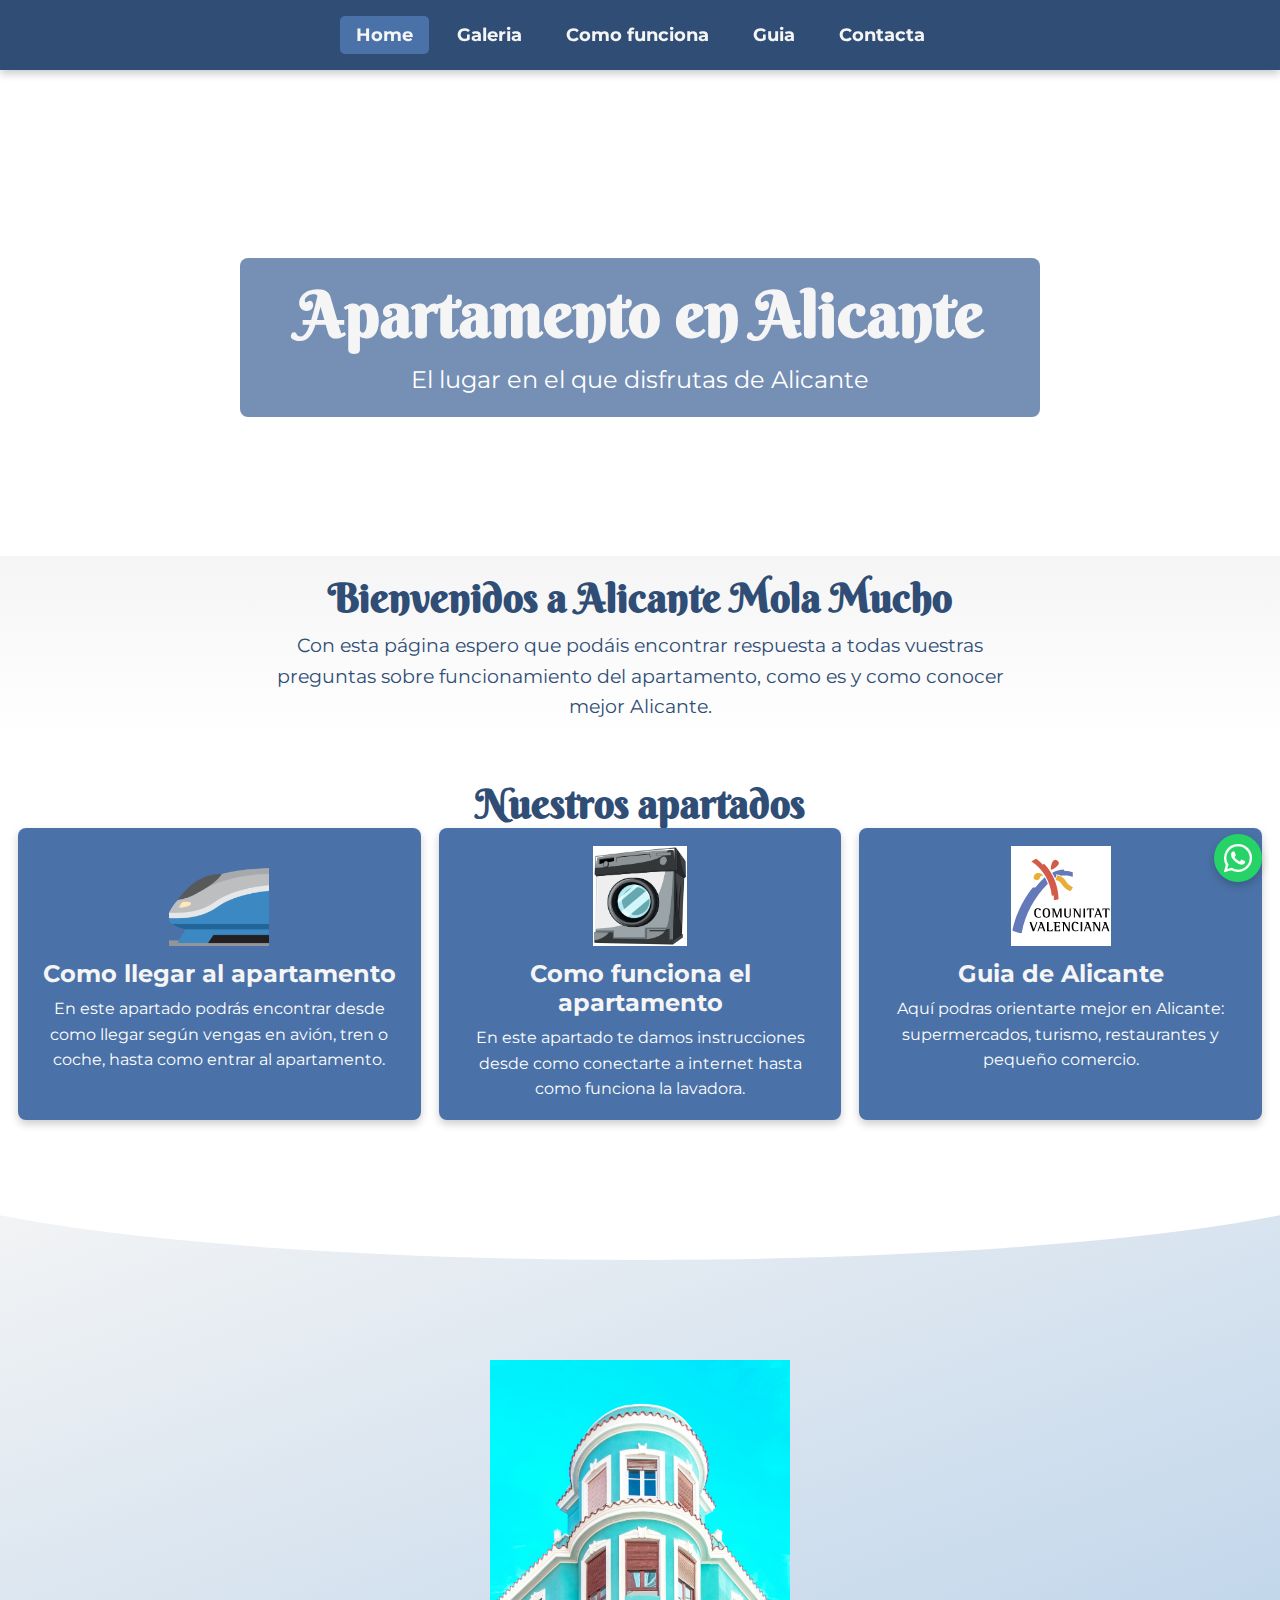
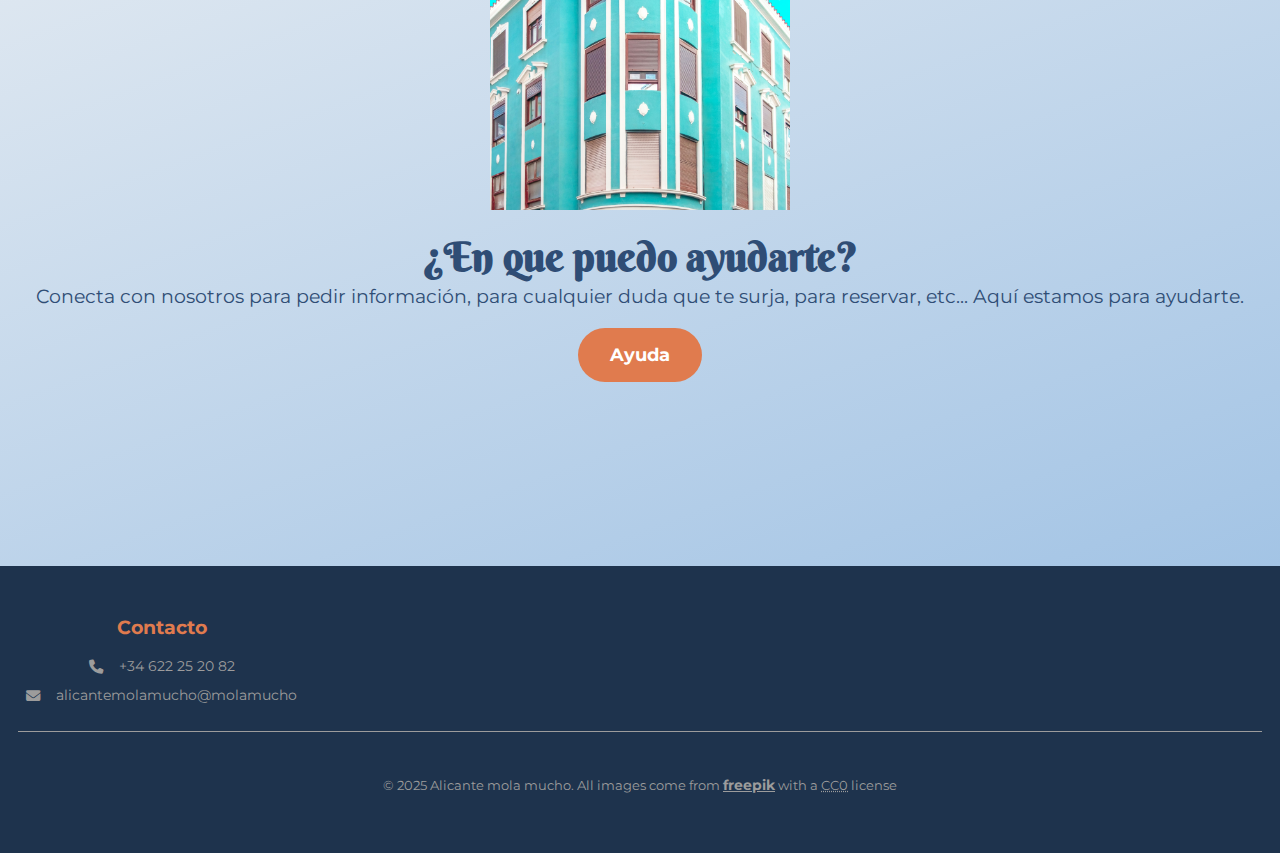
==== index.html @ 7c20886d "Add files via upload" ====
<!DOCTYPE html>
<html lang="es">

<head>
  <meta charset="UTF-8">
  <meta name="viewport" content="width=device-width, initial-scale=1.0">
  <link rel="stylesheet" href="css/style.css">
  <link rel="icon" href="images/favicon.ico" type="image/png">
  <title>Alicante Mola Mucho</title>
  <meta name="description" content="El apartamento donde Alicante hace que mole mucho">

</head>

<body>
  <a href="#main-content" class="skip-to-main">Skip to Main Content</a>
  <!-- Navigation Menu -->
  <header class="home-header">
    <div>
      <nav class="navbar">
        <ul>
          <li><a href="#" class="active">Home</a></li>
          <li><a href="galeria.html">Galeria</a></li>
            <li><a href="highlights.html">Como funciona</a></li>
            <li><a href="highlights.html">Guia</a></li>
          <li><a href="contact.html">Contacta</a></li>
        </ul>
      </nav>
    </div>
    <section class="hero-section">
      <div class="hero">
        <div class="hero-content">
          <h1>Apartamento en Alicante</h1>
          <p>El lugar en el que disfrutas de Alicante</p>
        </div>
      </div>
    </section>
  </header>
  <main id="main-content">
    <div>
      <!-- Introducción -->
      <section class="introduction">
        <div>
          <h2>Bienvenidos a Alicante Mola Mucho</h2>
          <p>Con esta página espero que podáis encontrar respuesta a todas vuestras preguntas sobre funcionamiento del apartamento, como es y como conocer mejor Alicante.</p>
        </div>
      </section>

      <!-- Sección de Highlights -->
      <section class="highlights">
        <h2>Nuestros apartados</h2>
        <div class="highlight-cards">
          <article class="highlight-card">
            <img src="images/apple-touch-icon.png" alt="Renewable Energy">
            <h3>Como llegar al apartamento</h3>
            <p>En este apartado podrás encontrar desde como llegar según vengas en avión, tren o coche, hasta como entrar al apartamento.</p>
          </article>
          <article class="highlight-card">
            <img src="images/lavadora.jpg" alt="Eco-Friendly Practices">
            <h3>Como funciona el apartamento</h3>
            <p>En este apartado te damos instrucciones desde como conectarte a internet hasta como funciona la lavadora.</p>
          </article>
          <article class="highlight-card">
            <img src="images/comunitat-valenciana.svg" alt="Green Innovation">
            <h3>Guia de Alicante</h3>
            <p>Aquí podras orientarte mejor en Alicante: supermercados, turismo, restaurantes y pequeño comercio.</p>
          </article>
        </div>
      </section>

      <!-- Sección de CTA -->
      <section class="cta-section">
        <div class="cta-content">
          <img src="images/edificioantiguo.jpg" alt="Recycled">
          <h2>¿En que puedo ayudarte?</h2>
          <p>Conecta con nosotros para pedir información, para cualquier duda que te surja, para reservar, etc... Aquí estamos para ayudarte.</p>
          <a href="contact.html" class="cta-button">Ayuda</a>
        </div>
      </section>
    </div>
  </main>
  <!-- Botón de WhatsApp flotante -->
  <a href="https://wa.me/622252082" class="whatsapp-icon" target="_blank"  aria-label="WhatsApp">
    <i class="fab fa-whatsapp"></i>
  </a>

  <footer id="footer">
    <div class="container">
      <section class="footer-main">
        <div class="footer-sections">

        
          <!-- Información de Contacto -->
          <div class="footer-contact">
            <h3 class="footer-heading">Contacto</h3>
            <address>
              <ul>
                <li><i class="fas fa-phone"></i><a href="tel:+34622252082" aria-label="Phone"><span>+34 622 25 20 82</span> </a>
                </li>
                <li><i class="fas fa-envelope"></i><a href="mailto:coteneska2@gmail.com"
                    aria-label="Email"><span>alicantemolamucho@molamucho</span></a>
                </li>
              </ul>
            </address>
          </div>

        </div>
      </section>

      <!-- Sección de Redes Sociales y Derechos -->
      <!--<div class="footer-bottom">
        <nav aria-label="Enlaces a redes sociales">
          <ul class="social-icons">
            <li><a href="#" class="social-icon" aria-label="Facebook"><i class="fab fa-facebook-f"></i></a></li>
            <li><a href="#" class="social-icon" aria-label="Twitter"><i class="fa-brands fa-x-twitter"></i></a></li>
            <li><a href="#" class="social-icon" aria-label="Instagram"><i class="fab fa-instagram"></i></a></li>
            <li><a href="#" class="social-icon" aria-label="LinkedIn"><i class="fab fa-linkedin-in"></i></a></li>
          </ul>
        </nav> -->
<div class="footer-bottom">
        <nav aria-label="Enlaces a redes sociales">
          <ul class="social-icons">
        <p>&copy; 2025 Alicante mola mucho. All images come from <a href="https://www.freepik.com/" class="underline" target="_blank">freepik</a> with a <abbr title="Creative Commons Zero">CC0</abbr> license</p>
            </ul>
    </nav>
      </div>
    </div>
  </footer>


</body>

</html>
---- css/style.css ----
@import url('https://fonts.googleapis.com/css2?family=Berkshire+Swash&family=Montserrat:ital,wght@0,100..900;1,100..900&display=swap');
@import url("https://cdnjs.cloudflare.com/ajax/libs/font-awesome/6.6.0/css/all.min.css");


/* Reset simple */
* {
  margin: 0;
  padding: 0;
  box-sizing: border-box;
}

/*:root {
  --green: #4E6A52;
  --dark-green: #354F3A;
  --darker-green: #27302E;
  --light-green: #A8D5BA;
  --lighter-green: #f1f5f1;
  --light-beige: #f5efe3;
  --white: #ffffff;
  --orange: #E07B4E;
  --light-gray: #9C9C9C;
  --lighter-gray: #cccccc;
  --light-shadow: 0 4px 8px rgba(0, 0, 0, 0.2);
}*/

:root {
  --blue: #4A72A8;
  --dark-blue: #2F4D75;
  --darker-blue: #1E334D;
  --light-blue: #A3C4E5;
  --lighter-blue: #EDF4FA;
  --light-beige: #F5F5F5; /* Un tono neutro claro */
  --white: #ffffff;
  --accent-blue: #E07B4E; /* Color de acento en lugar del naranja */
  --light-gray: #9C9C9C;
  --lighter-gray: #CCCCCC;
  --light-shadow: 0 4px 8px rgba(0, 0, 0, 0.2);
}


/* Estilos Generales */
body {
  font-family: Montserrat, sans-serif;
  color: var(--dark-blue);
  background-color: var(--white);
  font-size: 18px;
}

header {
  background-color: var(--white);
  color: var(--white);
}

main {
  max-width: 1440px;
  margin-left: auto;
  margin-right: auto;
}

p {
  line-height: 1.6;
  font-size: 1rem;
}

h1 {
  font-size: 4rem;
}

h2 {
  font-family: "Berkshire Swash", cursive;
  font-size: 2.5rem;
  line-height: 3rem;
}

h3 {
  font-size: 1.3rem;
}

sup {
  font-size: 0.8rem;
  color: var(--accent-blue);
}

.skip-to-main {
  position: absolute;
  left: -9999px;
  z-index: 999;
  padding: 1em;
  background-color: var(--accent-blue);
  color: white;
  opacity: 0;
}
.skip-to-main:focus {
  left: 50%;
  transform: translateX(-50%);
  opacity: 1;
}

/* Estilos de la Navbar */
.home-header .navbar {
  margin-top: -70px;
}
.navbar {
  position: fixed;
  width: 100%;
  padding: 24px 0;
  background-color: var(--dark-blue);
  z-index: 10;
  box-shadow: var(--light-shadow);
}

.navbar ul {
  display: flex;
  list-style: none;
  justify-content: center;
  gap: 12px;
}

/* Enlaces de la Navbar */
.navbar a {
  text-decoration: none;
  color: var(--light-beige);
  font-weight: bold;
  padding: 8px 16px;
  position: relative;
  transition: color 0.3s ease, background-color 0.3s ease;
}

.navbar a:hover {
  background-color: var(--blue);
  color: var(--light-beige);
  border-radius: 5px;
}

/* Efecto de subrayado animado */
.navbar a::after {
  content: "";
  position: absolute;
  left: 50%;
  bottom: -5px;
  width: 0;
  height: 2px;
  background-color: var(--light-beige);
  transition: width 0.3s ease, left 0.3s ease;
}

.navbar a:hover::after {
  width: 100%;
  left: 0;
}

.navbar a.active {
  background-color: var(--blue);
  color: var(--light-beige);
  border-radius: 5px;
}

/* Hero Section */
.hero-section {
  width: 100%;
  max-width: 1440px;
  margin: 70px auto 0 auto;
  padding: 18px;
  text-align: center;
}

.hero {
  height: 50vh;
  background-color: var(--white);
  background-image: url('../images/rowan-freeman-vfTpdhCMhcw-unsplash.jpg');
  background-size: contain;
  background-repeat: no-repeat;
  background-position: left center;
  color: var(--white);
  text-align: center;
  padding: 100px 18px;
}

.hero-content {
  max-width: 800px;
  margin: 70px auto;
  background-color: rgba(58, 95, 150, 0.7);
  padding: 18px;
  border-radius: 8px;
}

.hero h1 {
  font-family: "Berkshire Swash", cursive;
  line-height: 1.2;
  color: var(--light-beige);
}

.hero p {
  font-size: 1.5rem;
  margin-top: 8px;
  color: var(--white);
}

/* Media Queries */
@media (max-width: 768px) {
  .hero h1 {
    font-size: 3rem;
  }

  .hero p {
    font-size: 1.2rem;
  }
}


/* Introducción */
.introduction {
  background: linear-gradient(var(--light-beige), var(--white));
  display: flex;
  justify-content: center;
}

.introduction>div {
  max-width: 800px;
  padding: 18px;
  text-align: center;
  color: var(--dark-blue);
}

.introduction p {
  font-size: 1.2rem;
  margin-top: 8px;
  line-height: 1.6;
}

/* Highlights */
.highlights {
  background-color: white;
  padding: 40px 18px;
  text-align: center;
}

.highlight-cards {
  display: flex;
  justify-content: space-around;
  gap: 18px;
  flex-wrap: wrap;
}

.highlight-card {
  flex: 1 1 30%;
  background-color: var(--blue);
  color: var(--white);
  padding: 18px;
  border-radius: 8px;
  box-shadow: var(--light-shadow);
  text-align: center;
}

.highlight-card img {
  max-height: 100px;
  margin-bottom: 8px;
}

.highlight-card h3 {
  font-size: 1.5rem;
  color: var(--light-beige);
  margin-bottom: 8px;
}


@media (max-width: 768px) {
  .highlight-cards {
    flex-direction: column;
    gap: 18px;
  }
}


/* CTA Section */
.cta-section {
  background: linear-gradient(160deg, var(--light-beige), var(--light-blue));
  color: var(--dark-blue);
  padding: 200px 18px;
  text-align: center;
  position: relative;
  overflow: hidden;
}

/* Separador Ondulado */
.cta-section::before {
  content: "";
  position: absolute;
  left: 0;
  top: 0;
  width: 100%;
  height: 100px;
  background: white;
  clip-path: ellipse(60% 100% at 50% 0%);
}

/* Contenido del CTA */

.cta-content p {
  font-size: 1.2rem;
  color: var(--beige);
  margin-bottom: 32px;
}



.cta-content img {
  width: 300px;
  margin-bottom: 18px;
}

/* Footer base */
#footer {
  background-color: var(--darker-blue);
  color: var(--white);
  padding: 48px 18px;
  line-height: 1.4;
}

.footer-bottom .underline {
  text-decoration: underline;
}

/* Diseño en una columna para móviles */
.footer-sections {
  display: grid;
  grid-template-columns: 1fr;
  gap: 16px;
  text-align: center;
}

.footer-main {
  max-width: 1440px;
  margin: 0 auto;
}

/* Estilos generales */
.footer-heading {
  font-size: 1.2rem;
  margin-bottom: 16px;
  color: var(--accent-blue);
}

footer h2 {
  text-align: center;
}

footer ul {
  list-style-type: none;
  padding: 0;
}

footer a {
  color: var(--light-gray);
  text-decoration: none;
  font-size: 0.9rem;
  transition: color 0.3s;
}

footer a:hover {
  color: var(--light-beige);
}

.footer-contact h3 {
  text-align: center;
}

.footer-contact ul {
  font-size: 0.9rem;
  color: var(--light-gray);
}

.footer-contact li {
  margin-bottom: 8px;
  display: flex;
  justify-content: center;
  gap: 1rem;
}

.footer-contact .fas {
  position: relative;
  top: 4px;
}

/* Redes Sociales */
.social-icons {
  display: flex;
  gap: 16px;
  justify-content: center;
  padding-top: 18px;
}

.social-icon {
  color: var(--white);
  font-size: 1.5rem;
  transition: color 0.3s, transform 0.3s;
}

.social-icon:hover {
  color: var(--accent-blue);
  transform: scale(1.1);
}

/* Derechos */
.footer-bottom {
  color: var(--light-gray);
  margin-top: 18px;
  text-align: center;
  border-top: 1px solid var(--light-gray);
  padding-top: 16px;
}

.footer-bottom p {
  font-size: 0.8rem;
  margin: 8px 0;
}

.footer-bottom a {
  color: var(--light-gray);
  text-decoration: none;
  font-weight: bold;
}

.footer-bottom a:hover {
  color: var(--white);
}

/* Diseño para pantallas medianas */
@media (min-width: 600px) {
  .footer-sections h2 {
    grid-column: span 3;

  }
  .footer-sections {
    grid-template-columns: repeat(3, 1fr);
    gap: 18px;
  }
}

/* Diseño para pantallas grandes */
@media (min-width: 1024px) {
  .footer-sections h2 {
    grid-column: span 1;

  }
  .footer-sections {
    grid-template-columns: repeat(4, 1fr);
    gap: 32px;
    text-align: left;
  }

  .footer-heading,
  footer ul {
    text-align: left;
  }
}



/* Botón de WhatsApp Flotante */
.whatsapp-icon {
  position: fixed;
  bottom: 18px;
  right: 18px;
  background-color: #25D366;
  color: var(--white);
  font-size: 2rem;
  width: 48px;
  height: 48px;
  border-radius: 50%;
  display: flex;
  justify-content: center;
  align-items: center;
  text-decoration: none;
  box-shadow: var(--light-shadow);
  transition: transform 0.3s ease;
}

.whatsapp-icon:hover {
  transform: scale(1.1);
}

/* Header Section */
.page-header {
  position: relative;
  display: flex;
  flex-direction: column;
  align-items: center;
  background-color: var(--light-blue);
  padding: 118px 18px 48px;
  text-align: center;
  color: var(--dark-blue);
}

.page-header h1 {
  margin-bottom: 8px;
}

.page-header p {
  font-size: 1.2rem;
  max-width: 450px;
}

/* Sustainable Goals Section Styling */
.sustainable-goals {
  padding: 40px 18px;
  text-align: center;
}

.sustainable-goals p {
  font-size: 1.1rem;
  color: var(--dark-blue);
  margin-bottom: 32px;
}

figure {
  margin: 20px auto;
  text-align: center;
  border: 1px solid var(--light-beige);
  border-radius: 8px;
  padding: 32px;
}

figure img {
  max-width: 100%;
  height: auto;
}

figcaption {
  margin-top: 8px;
  font-size: 0.9rem;
  color: var(--light-gray);
}


/* Estilos para los ítems de los objetivos */
.goals-list {
  display: grid;
  grid-template-columns: repeat(2, 1fr);
  /* Dos columnas en pantallas grandes */
  gap: 18px;
}

.goal-item {
  background-color: var(--light-beige);
  padding: 18px;
  border-radius: 8px;
  box-shadow: var(--light-shadow);
  text-align: center;
}

.goal-item h3 {
  color: var(--dark-blue);
  margin-bottom: 8px;
}

/* La última fila ocupa toda la columna */
.goals-list .goal-item:last-child {
  grid-column: span 2;
}

/* Ajustes para dispositivos móviles */
@media (max-width: 768px) {
  .goals-list {
    grid-template-columns: 1fr;
    /* Cambia a una sola columna */
  }

  .goals-list .goal-item:last-child {
    grid-column: span 1;
  }
}

.featured-projects {
  display: flex;
  flex-direction: column;
  justify-content: center;
  align-items: center;
  gap: 2rem;
  padding: 3rem 1rem;
  background: url(../images/landscape.png);
  background-repeat: no-repeat;
  background-position: center;
  background-attachment: fixed;
}

/* Rest of the Styles for the Page */
.overview,
.key-statistics,
.featured-projects,
.cta {
  padding: 40px 18px;
  text-align: center;
}

.key-statistics p {
  font-size: 18px;
  width: 90%;
  max-width: 1000px;
  margin: 0 auto;
}
.key-statistics table {
  width: 90%;
  max-width: 1000px;
  margin: 0 auto;
  border-collapse: collapse;
  box-shadow: 0 4px 8px rgba(0, 0, 0, 0.1);
}

.key-statistics th,
.key-statistics td {
  padding: 16px;
  border: 1px solid var(--lighter-gray);
  text-align: left;
  font-size: 0.95rem;
}

@media (min-width:480px) {
  .key-statistics th,
  .key-statistics td {
    font-size: 1rem;
  }
}

.key-statistics th {
  background-color: var(--blue);
  color: var(--white);
  font-size: 1.2rem;
}

.key-statistics .table-header {
  background-color: var(--dark-blue);
  color: var(--light-beige);
  font-size: 1.2rem;
  text-align: center;
  padding: 20px 0;
}

.key-statistics tbody tr:nth-child(even) {
  background-color:var(--lighter-blue);
}

.key-statistics tfoot tr td {
  background-color: var(--light-blue);
  font-weight: bold;
  color: var(--dark-blue);
  text-align: center;
  font-size: 1.1rem;
  padding: 20px;
}

.project-cards {
  display: flex;
  justify-content: center;
  gap: 18px;
  flex-wrap: wrap;
}

.project-card {
  display: flex;
  flex-direction: column;
  justify-content: center;
  align-items: center;
  background-color: var(--blue);
  color: var(--white);
  padding: 18px;
  border-radius: 8px;
  box-shadow: var(--light-shadow);
  max-width: 248px;
}

.project-card h3 {
  margin-bottom: 1rem;
}

.cta {
  display: flex;
  flex-direction: column;
  align-items: center;
  gap: 18px;
  background-color: var(--dark-blue);
  color: var(--white);
  padding: 48px 18px;
}

.cta-button {
  width: 200px;
  padding: 16px 32px;
  background-color: var(--accent-blue);
  color: var(--white);
  text-decoration: none;
  border-radius: 32px;
  font-weight: bold;
  transition: background-color 0.3s;
}

.cta-button:hover {
  background-color: var(--light-beige);
  color: var(--accent-blue)
}

.container-sidebar {
  margin-left: 240px;
}

/* Sidebar Card Style */
.sidebar-card {
  position: fixed;
  top: 180px;
  left: 18px;
  width: 200px;
  padding: 18px;
  background-color: var(--light-beige);
  border-radius: 8px;
  box-shadow: var(--light-shadow);
  text-align: center;
  z-index: 9;
}

@media (min-width: 1440px) {
  .sidebar-card {
    left: calc((100vw - 1440px)/2 + 18px);
  }
}

.sidebar-card ul {
  list-style-type: none;
  padding: 0;
  margin: 0;
}

.sidebar-card ul li {
  margin: 8px 0;
}

.sidebar-card ul li a {
  color: var(--dark-blue);
  text-decoration: none;
  transition: color 0.3s, transform 0.3s, background-color 0.3s;
  display: block;
  padding: 8px;
  border-radius: 5px;
}

.sidebar-card ul li a:hover {
  color: var(--white);
  background-color: var(--blue);
  box-shadow: var(--light-shadow);
}

@media (max-width: 768px) {
  .sidebar-card {
    position: relative;
    top: 0;
    left: 0;
    transform: none;
    width: 100%;
    padding: 16px;
    margin-top: 8px;
    box-shadow: none;
    border-radius: 0;
  }

  .container-sidebar {
    margin-left: auto;
  }
}

/* New Sections Styling */
.sustainable-goals,
.partners {
  padding: 40px 18px;
  text-align: center;
}

.contact-wrapper {
  display: grid;
  grid-template-areas:
    "ctext"
    "form"
    "info";
  justify-items: center;
  align-items: center;
  gap: 24px;
  padding: 48px 8px;
}

@media (min-width: 768px) {
  .contact-wrapper {
  grid-template-areas:
    "ctext form"
    "info form";
}
}

.contact-text{
  width: 90%;
  grid-area: ctext;
  align-self: end;
}
.contact-info{
  grid-area: info;
  align-self: start;
}

.form-container{
  grid-area: form;
}

.contact-text h2{
  margin-bottom: .5rem;
}

@media (min-width: 768px) {
  .contact-wrapper {
    display: grid;
    grid-template-columns: 1fr 1fr;
  }
}


/* Contact Form Section */
.contact-form-section {
  background: var(--light-beige);
  padding: 40px 18px;
  display: flex;
  justify-content: center;
}

.form-container {
  width: 100%;
  padding: 16px;
}

.form-container label {
  display: block;
  margin-bottom: 5px;
  color: var(--dark-blue);
  font-weight: bold;
}

.form-container input,
.form-container textarea {
  width: 100%;
  padding: 8px;
  margin-bottom: 16px;
  border: 1px solid var(--lighter-gray);
  border-radius: 5px;
}

input::placeholder,
textarea::placeholder {
  color: var(--light-gray);
  font-style: italic;
  font-family: 'Montserrat', sans-serif;
}

form input:focus,
form textarea:focus {
  outline: none;
  border-color: var(--blue);
  box-shadow: 0 0 5px var(--blue);
  transition: border-color 0.3s ease, box-shadow 0.3s ease;
}

.form-row.checkbox {
  display: flex;
}

.checkbox a,
.contact-info a {
  color: var(--accent-blue)
}

input[type="checkbox"] {
  position: relative;
  top: 3px;
  width: auto;
  margin-right: 8px;
  accent-color: var(--blue);
  transition: accent-color 0.3s ease, box-shadow 0.3s ease;
}

.submit-button {
  display: block;
  width: 100%;
  padding: 16px;
  background-color: var(--blue);
  color: var(--white);
  font-size: 1.1rem;
  font-weight: bold;
  border: none;
  border-radius: 5px;
  cursor: pointer;
  transition: background-color 0.3s;
}

.submit-button:hover {
  background-color: var(--dark-blue);
}

/* Fieldset Styles */
fieldset {
  border: 1px solid var(--lighter-gray);
  border-radius: 8px;
  padding: 16px;
  margin-bottom: 24px;
}

legend {
  font-size: 1.2rem;
  color: var(--dark-blue);
  font-weight: bold;
  margin-bottom: 8px;
  padding: 0 8px;
}


/* Flexbox for phone and country code */
.phone-group {
  display: grid;
  grid-template-columns: auto 1fr;
  gap: 16px;
}


.phone-group select {
  width: 100%;
  padding: 8px;
  margin-bottom: 16px;
  border: 1px solid var(--lighter-gray);
  border-radius: 5px;
}

/* User Type Field with Radio Buttons */
.user-type {
  margin-bottom: 16px;
}

.user-type label {
  display: block;
  font-weight: bold;
  color: var(--dark-blue);
  margin-bottom: 8px;
}

.radio-options {
  display: flex;
  gap: 15px; /* Separación entre las opciones */
  margin-bottom: 16px;
}

.radio-options label {
  display: flex;
  align-items: center;
  font-weight: normal;
  color: var(--dark-blue);
}

.radio-options input[type="radio"] {
  margin-right: 8px;
  margin-bottom: 0;
  accent-color: var(--blue);
  cursor: pointer;
  transition: accent-color 0.3s ease;
}

.radio-options input[type="radio"]:focus {
  outline-offset: 2px;
  border-radius: 50%;
  box-shadow: none;
}

/* Contact Information Section */
.contact-info {
  text-align: center;
  width: 90%;
  padding: 32px;
  color: var(--dark-blue);
  background-color: var(--light-beige);
}

.contact-info p {
  font-size: 1.1rem;
  margin-bottom: 5px;
}

address {
  font-style: normal;
}

/* Añadido de chat gpt para las imagenes*/

.title {
    text-align: center;
    font-size: 24px;
    color: #333;
}

.gallery {
    display: flex;
    flex-wrap: wrap;
    justify-content: center;
    gap: 15px;
}

.gallery-item {
    background: white;
    padding: 10px;
    border-radius: 8px;
    box-shadow: 0 4px 8px rgba(0, 0, 0, 0.2);
    text-align: center;
    width: 200px;
    transition: transform 0.3s ease-in-out;
}

.gallery-item:hover {
    transform: scale(1.05);
}

.gallery img {
    width: 100%;
    height: auto;
    border-radius: 5px;
}

.description {
    margin-top: 8px;
    font-size: 14px;
    color: #333;
}

/* Lightbox */
.lightbox {
    position: fixed;
    top: 0;
    left: 0;
    width: 100%;
    height: 100%;
    background: rgba(0, 0, 0, 0.8);
    display: none;
    align-items: center;
    justify-content: center;
}
.lightbox img {
    max-width: 90%;
    max-height: 90%;
    border-radius: 10px;
}

/* Mostrar imagen al hacer clic */
:target {
    display: flex;
}

/* Botón de cierre */
.close {
    position: absolute;
    top: 20px;
    right: 30px;
    font-size: 40px;
    color: white;
    text-decoration: none;
    font-weight: bold;
}
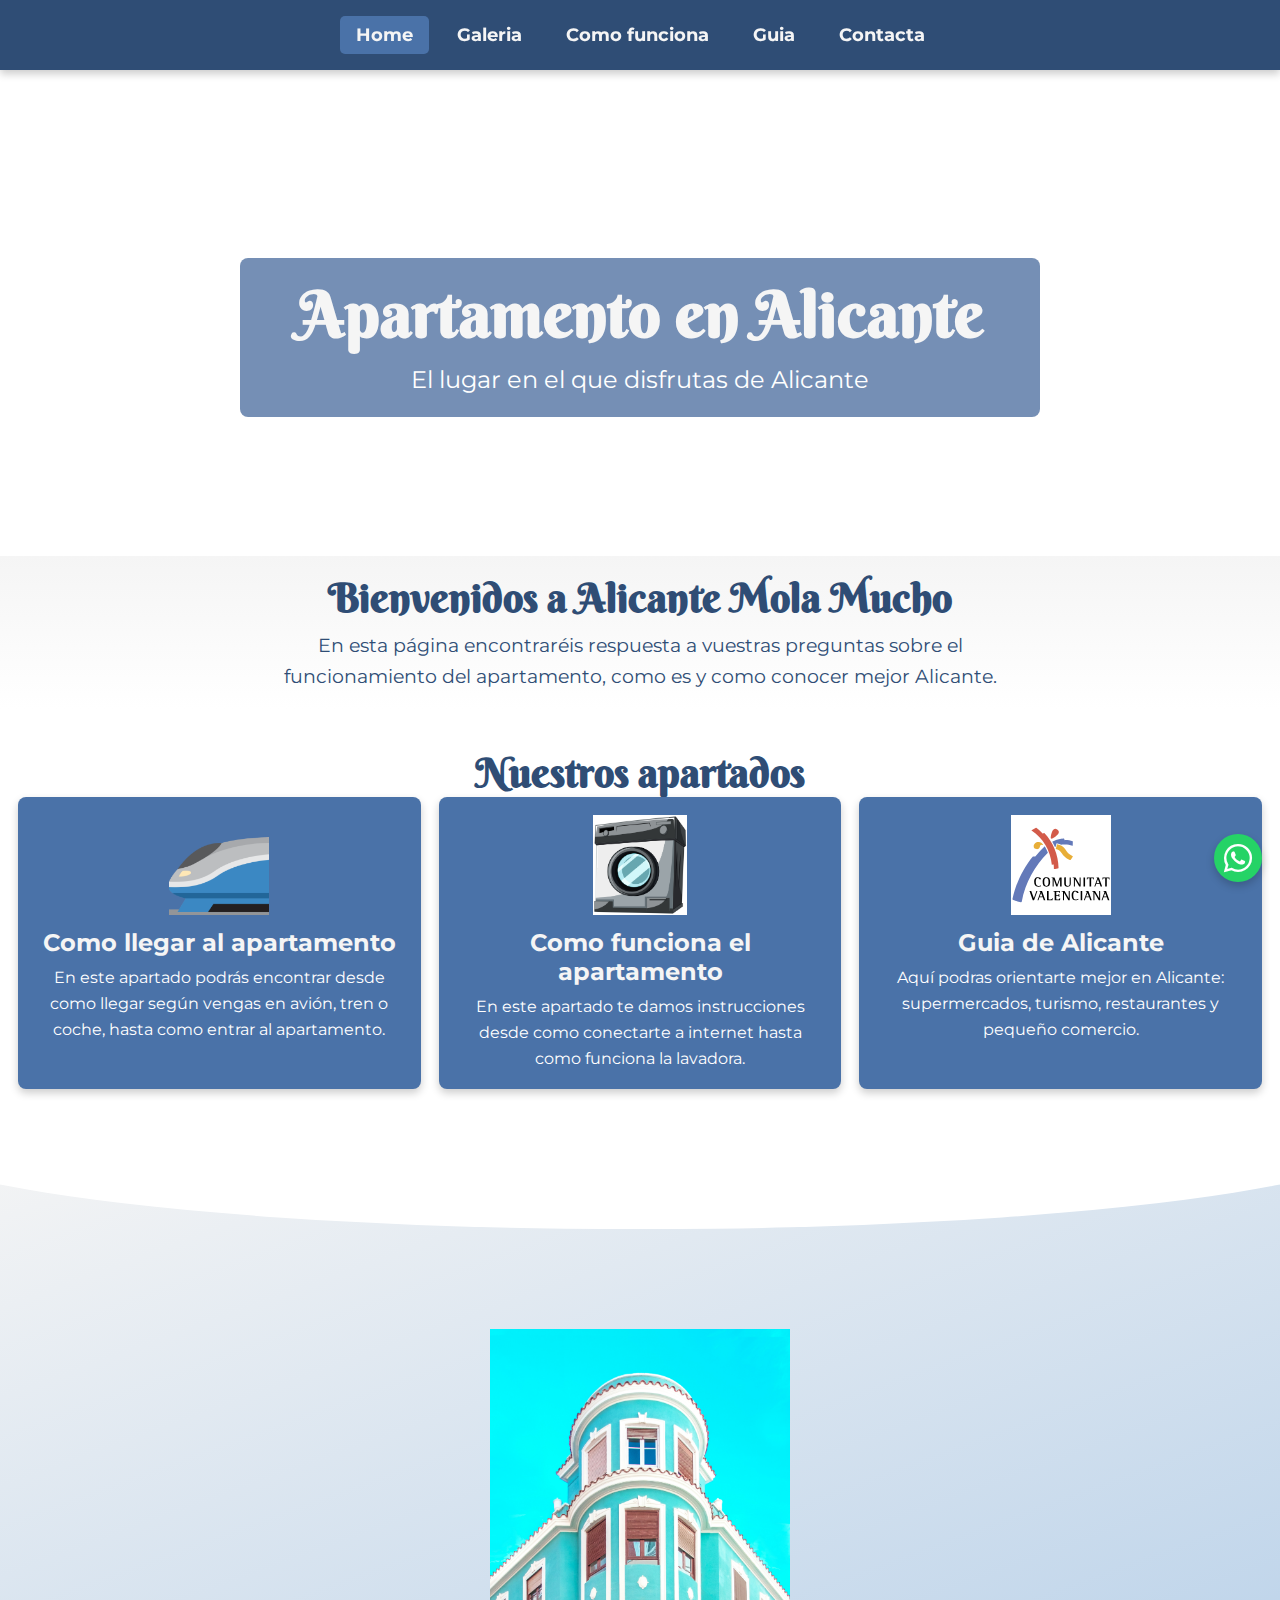
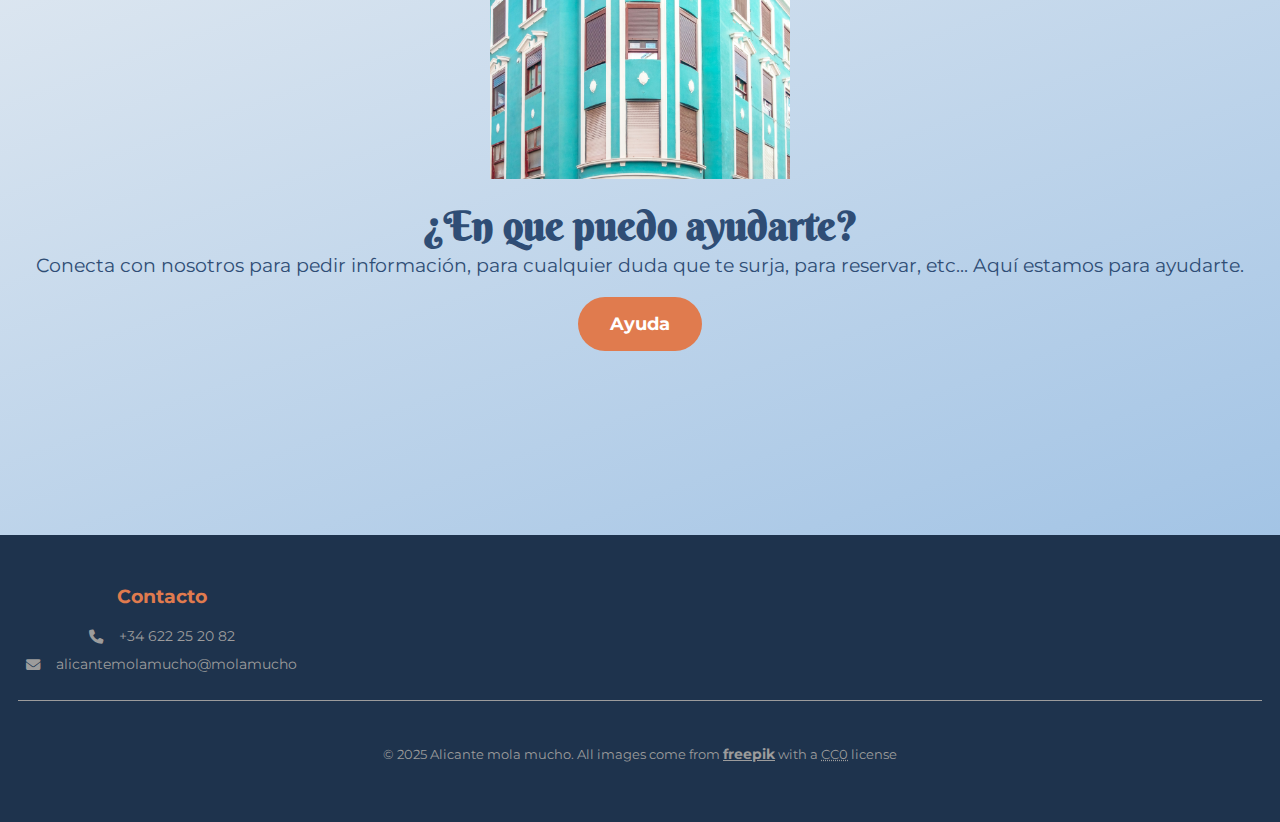
==== commit 09d92cdc: "Add files via upload" ====
--- a/index.html
+++ b/index.html
@@ -41,7 +41,7 @@
       <section class="introduction">
         <div>
           <h2>Bienvenidos a Alicante Mola Mucho</h2>
-          <p>Con esta página espero que podáis encontrar respuesta a todas vuestras preguntas sobre funcionamiento del apartamento, como es y como conocer mejor Alicante.</p>
+          <p>En esta página encontraréis respuesta a vuestras preguntas sobre el funcionamiento del apartamento, como es y como conocer mejor Alicante.</p>
         </div>
       </section>
 
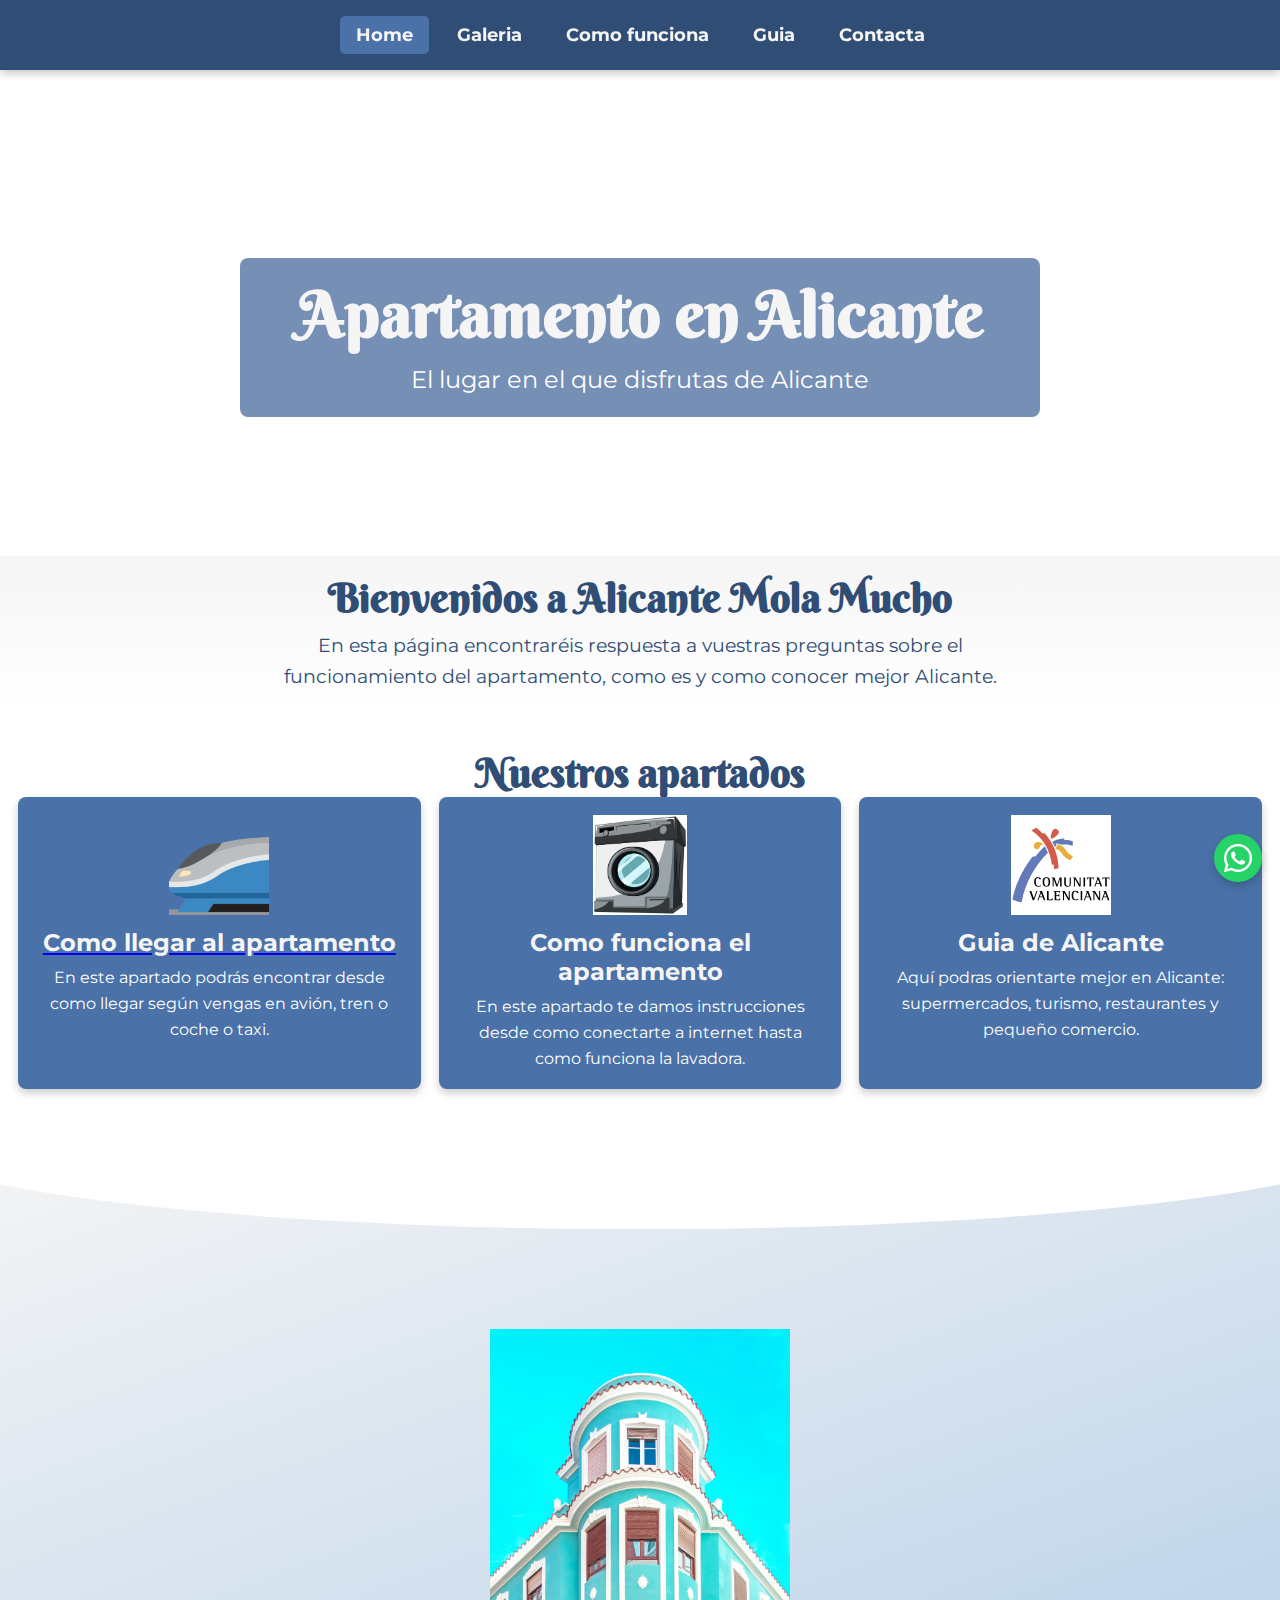
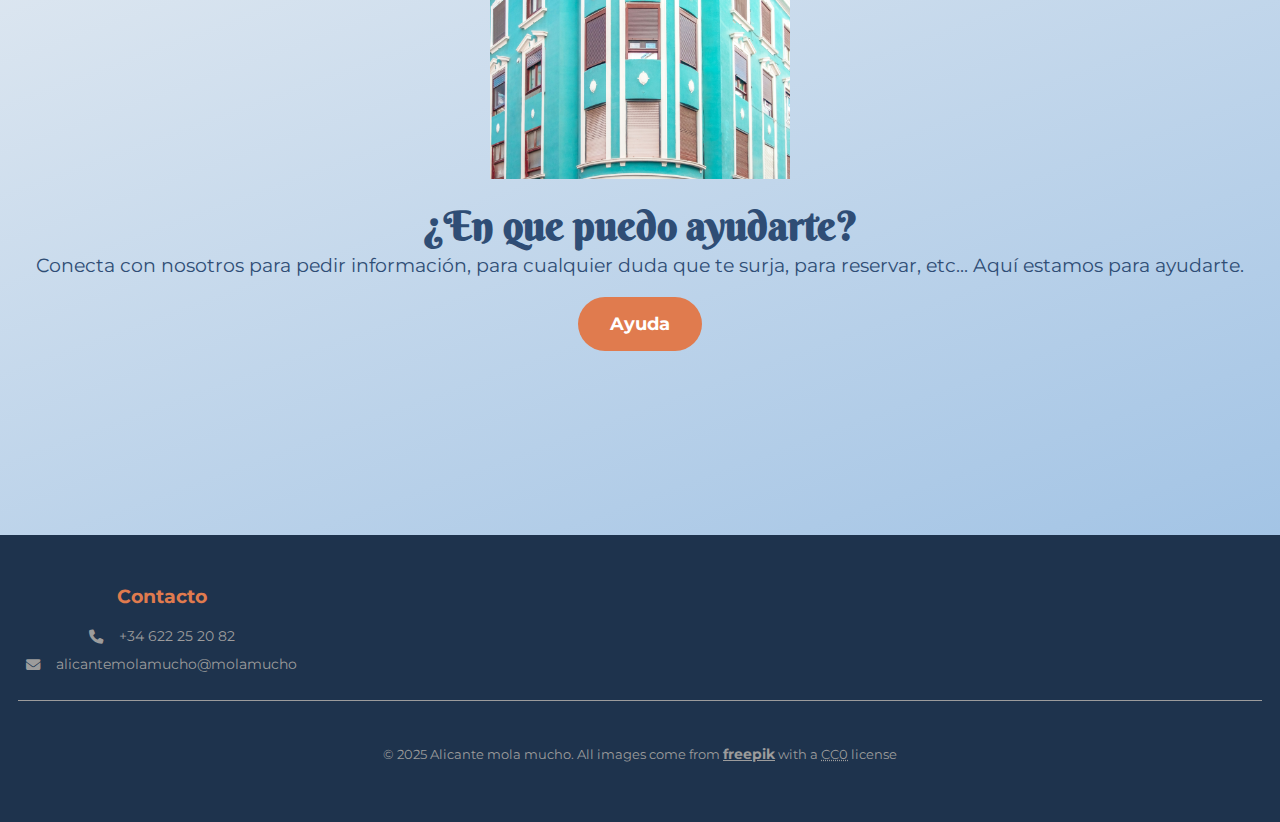
==== commit 532df961: "Add files via upload" ====
--- a/index.html
+++ b/index.html
@@ -6,8 +6,9 @@
   <meta name="viewport" content="width=device-width, initial-scale=1.0">
   <link rel="stylesheet" href="css/style.css">
   <link rel="icon" href="images/favicon.ico" type="image/png">
-  <title>Alicante Mola Mucho</title>
-  <meta name="description" content="El apartamento donde Alicante hace que mole mucho">
+  <title>Alicante Mola Mucho | Apartamento turístico en Alicante</title>
+  <meta name="description" content="Alquila un Apartamento turistico en Alicante">
+  <meta name="keywords" content="alquiler vacacional, apartamento en alicante, alquiler turistico, vacaciones en Alicante, donde alojarse en Alicante, alquiler vacacional para teletrabajar, alquiler para estudiantes, apartamento cerca del mar">
 
 </head>
 
@@ -20,8 +21,8 @@
         <ul>
           <li><a href="#" class="active">Home</a></li>
           <li><a href="galeria.html">Galeria</a></li>
-            <li><a href="highlights.html">Como funciona</a></li>
-            <li><a href="highlights.html">Guia</a></li>
+            <li><a href="apartamento-alicante.html">Como funciona</a></li>
+            <li><a href="que-ver-en-alicante.html">Guia</a></li>
           <li><a href="contact.html">Contacta</a></li>
         </ul>
       </nav>
@@ -47,12 +48,12 @@
 
       <!-- Sección de Highlights -->
       <section class="highlights">
-        <h2>Nuestros apartados</h2>
+          <h2>Nuestros apartados</h2>
         <div class="highlight-cards">
           <article class="highlight-card">
-            <img src="images/apple-touch-icon.png" alt="Renewable Energy">
-            <h3>Como llegar al apartamento</h3>
-            <p>En este apartado podrás encontrar desde como llegar según vengas en avión, tren o coche, hasta como entrar al apartamento.</p>
+        <img src="images/apple-touch-icon.png" alt="Como llegar">
+              <a href="llegar.html"><h3>Como llegar al apartamento</h3></a>
+            <p>En este apartado podrás encontrar desde como llegar según vengas en avión, tren o coche o taxi.</p>
           </article>
           <article class="highlight-card">
             <img src="images/lavadora.jpg" alt="Eco-Friendly Practices">
--- a/css/style.css
+++ b/css/style.css
@@ -155,6 +155,8 @@
   border-radius: 5px;
 }
 
+
+
 /* Hero Section */
 .hero-section {
   width: 100%;
@@ -233,6 +235,7 @@
   background-color: white;
   padding: 40px 18px;
   text-align: center;
+  
 }
 
 .highlight-cards {
@@ -250,6 +253,7 @@
   border-radius: 8px;
   box-shadow: var(--light-shadow);
   text-align: center;
+    text-decoration: none;
 }
 
 .highlight-card img {
@@ -998,10 +1002,12 @@
 }
 
 .gallery {
-    display: flex;
-    flex-wrap: wrap;
-    justify-content: center;
+    display: grid;
+    grid-template-columns: repeat(auto-fit, minmax(200px, 1fr)); /* Se adapta automáticamente */
     gap: 15px;
+    max-width: 1000px; /* Para evitar que se expanda demasiado */
+    margin: 0 auto; /* Centra la galería */
+    padding: 20px;
 }
 
 .gallery-item {
@@ -1010,7 +1016,6 @@
     border-radius: 8px;
     box-shadow: 0 4px 8px rgba(0, 0, 0, 0.2);
     text-align: center;
-    width: 200px;
     transition: transform 0.3s ease-in-out;
 }
 
@@ -1063,3 +1068,77 @@
     text-decoration: none;
     font-weight: bold;
 }
+
+/*Como llegar*/
+.map-container {
+            text-align: center;
+        }
+
+        .map-links {
+            display: flex;
+            justify-content: center;
+            gap: 15px;
+            margin-top: 20px;
+        }
+
+        .map-link {
+            display: flex;
+            align-items: center;
+            text-decoration: none;
+            color: #fff;
+            font-weight: bold;
+            padding: 12px 18px;
+            border-radius: 8px;
+            transition: transform 0.2s ease-in-out, box-shadow 0.2s ease-in-out;
+        }
+
+        .map-link i {
+            width: 24px;
+            height: 24px;
+            margin-right: 10px;
+        }
+
+        .google {
+            background-color: #4285F4;
+        }
+
+        .apple {
+            background-color: #000;
+        }
+
+        .map-link:hover {
+            transform: scale(1.1);
+            box-shadow: 0px 4px 10px rgba(0, 0, 0, 0.2);
+        }
+
+.llegar-aeropuerto {
+    display: flex;
+            justify-content: center;
+            gap: 15px;
+            margin: 20px, 20px;
+    margin-top: 20px;
+    margin-left: 200px;
+    margin-right: 200px;
+    color: orangered
+}
+
+.llegar-tren {
+    display: flex;
+            justify-content: center;
+            gap: 15px;
+            margin: 20px, 20px;
+    margin-top: 20px;
+    margin-left: 200px;
+    margin-right: 200px;
+    color: blue
+}
+.llegar-taxi {
+    display: flex;
+            justify-content: center;
+            gap: 15px;
+            margin: 20px, 20px;
+    margin-top: 20px;
+    margin-left: 200px;
+    margin-right: 200px;
+    color: goldenrod
+}